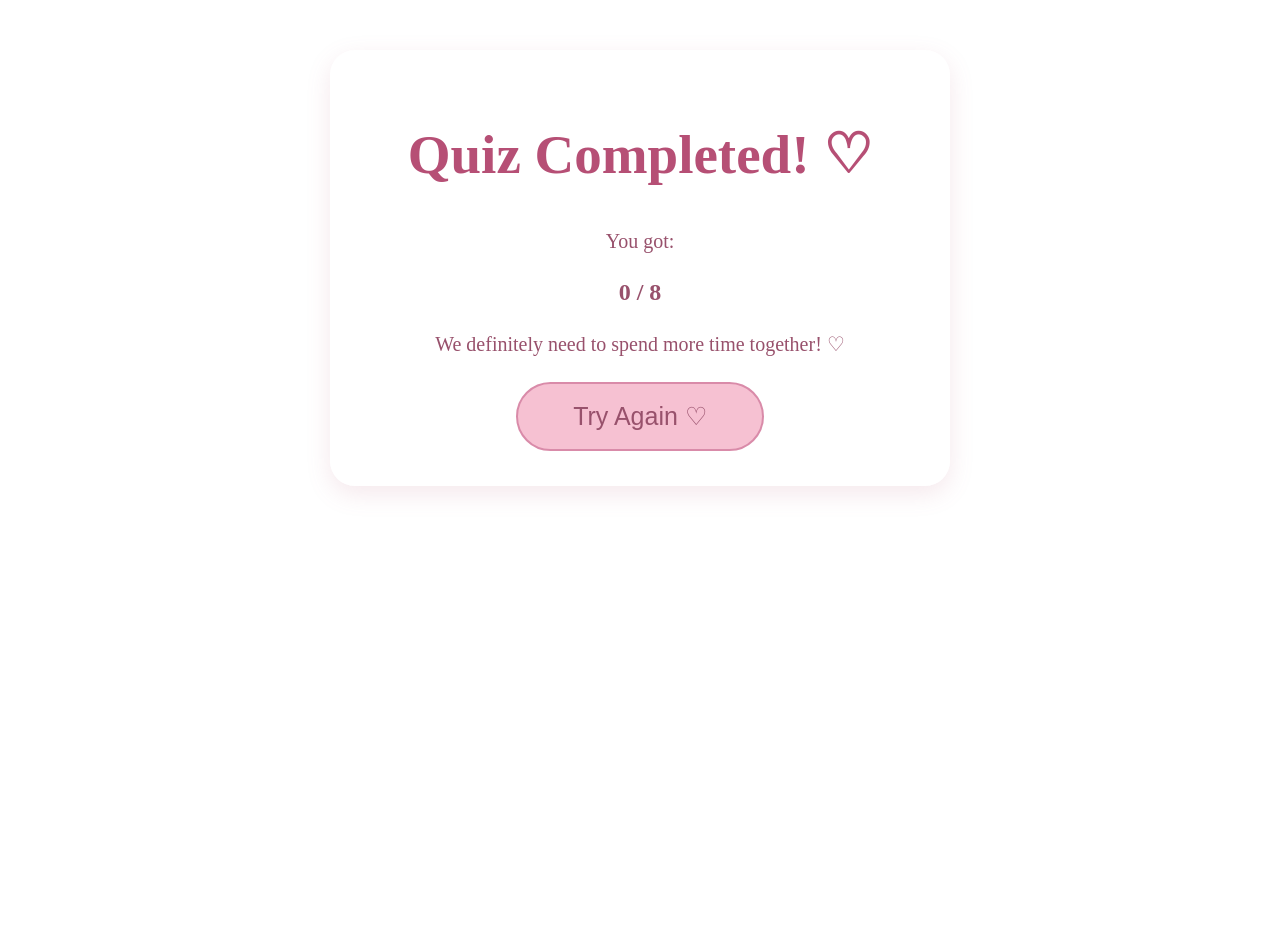
==== result.html @ 207c9f52 "Add files via upload" ====
<!DOCTYPE html>
<html lang="en">
<head>
    <meta charset="UTF-8">
    <meta name="viewport" content="width=device-width, initial-scale=1.0">
    <title>Your Score ♡</title>
    <link rel="stylesheet" href="quix.css">
</head>

<body>

    <div class="question-card result-card">

        <h1>Quiz Completed! ♡</h1>

        <p>You got:</p>

        <h2 id="score">0 / 8</h2>

        <p id="message"></p>

        <button onclick="location.href='love.html'">
            Try Again ♡
        </button>

    </div>

    <script>
        const params = new URLSearchParams(window.location.search);
        const finalScore = Number(params.get("score")) || 0;

        document.getElementById("score").textContent = finalScore + " / 8";

        let message = "";

        if (finalScore === 8) {
            message = "OMG! You know me perfectly! ♡";
        } else if (finalScore >= 6) {
            message = "You know me pretty well! ♡";
        } else if (finalScore >= 4) {
            message = "Not bad! But you still have things to learn about me!";
        } else {
            message = "We definitely need to spend more time together! ♡";
        }

        document.getElementById("message").textContent = message;
    </script>

</body>
</html>
---- quix.css ----
body {
    background-image: url("welcome.png");
    background-size: cover;
    background-position: center;
    background-repeat: no-repeat;
    min-height: 100vh;
    margin: 0;
}
.welcome {
    min-height: 100vh;
    display: flex;
    flex-direction: column;
    align-items: center;
    justify-content: flex-start;
    padding-top: 0;
}
h1 {
    color: #b64f75;
    font-size: 55px;
    font-family: Georgia, serif;
}
p {
    color: #985d70;
    font-size: 22px;
    line-height: 1.8;
}
button {
    background-color: #f6c1d2;
    color: #98516c;

    border: 2px solid #d98ba9;
    border-radius: 50px;

    padding: 18px 55px;
    font-size: 25px;

    cursor: pointer;
}
.curved-heading {
    width: 95%;
    max-width: 1100px;
    height: auto;
    overflow: visible;
    margin: 20px auto;
}
.curved-heading text {
    fill: #c34f7a;
    font-family: Georgia, serif;
    font-size: 57px;
    font-weight: bold;
}
.curved-heading {
    margin-bottom: -100px;
}
.welcome p {
    margin-top: 0;
    position: relative;
}
.hidden {
    display: none;
}
.question-card {
    background: rgba(255, 255, 255, 0.85);
    width: 80%;
    max-width: 550px;
    margin: 50px auto;
    padding: 35px;
    border-radius: 25px;
    text-align: center;
    box-shadow: 0 8px 25px rgba(190, 100, 130, 0.15);
}

.question-number {
    color: #c36b8c;
    letter-spacing: 3px;
    font-size: 13px;
}

.question-card h2 {
    color: #98516c;
    font-family: Georgia, serif;
}

.question-card p {
    color: #98516c;
    font-size: 20px;
}

.options {
    display: grid;
    grid-template-columns: 1fr 1fr;
    gap: 15px;
}

.option {
    background: #fff0f5;
    border: 2px solid #e8b2c5;
    border-radius: 15px;
    padding: 15px;
    color: #98516c;
    font-size: 17px;
    cursor: pointer;
}

.option:hover {
    background: #f6c1d2;
    transform: scale(1.04);
}
.next-button {
    display: none;
    margin: 25px auto 0;
    background: #e9a9c0;
    color: white;
    border: none;
    border-radius: 30px;
    padding: 13px 30px;
    font-size: 17px;
    cursor: pointer;
}

.next-button:hover {
    background: #d98ba9;
}

.option:disabled {
    opacity: 0.7;
    cursor: not-allowed;
}
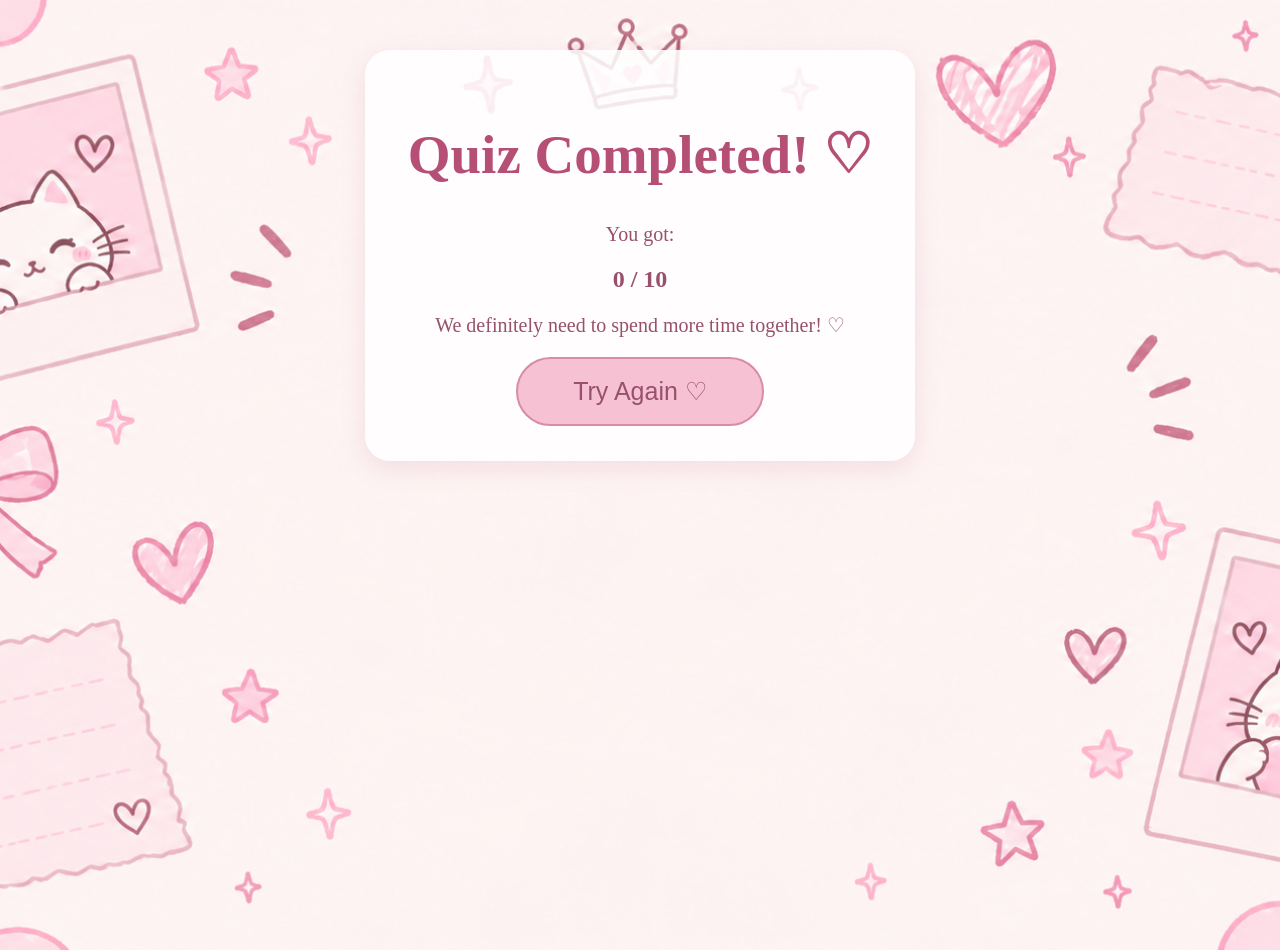
==== commit 608b792c: "Add files via upload" ====
--- a/result.html
+++ b/result.html
@@ -15,7 +15,7 @@
 
         <p>You got:</p>
 
-        <h2 id="score">0 / 8</h2>
+        <h2 id="score">0 / 10</h2>
 
         <p id="message"></p>
 
@@ -29,20 +29,19 @@
         const params = new URLSearchParams(window.location.search);
         const finalScore = Number(params.get("score")) || 0;
 
-        document.getElementById("score").textContent = finalScore + " / 8";
+        document.getElementById("score").textContent = finalScore + " / 10";
 
         let message = "";
 
-        if (finalScore === 8) {
-            message = "OMG! You know me perfectly! ♡";
-        } else if (finalScore >= 6) {
-            message = "You know me pretty well! ♡";
-        } else if (finalScore >= 4) {
-            message = "Not bad! But you still have things to learn about me!";
-        } else {
-            message = "We definitely need to spend more time together! ♡";
-        }
-
+        if (finalScore === 10) {
+    message = "OMG! You know me perfectly! ♡";
+} else if (finalScore >= 8) {
+    message = "You know me pretty well! ♡";
+} else if (finalScore >= 5) {
+    message = "Not bad! But you still have things to learn about me!";
+} else {
+    message = "We definitely need to spend more time together! ♡";
+}
         document.getElementById("message").textContent = message;
     </script>
 
--- a/quix.css
+++ b/quix.css
@@ -1,3 +1,7 @@
+* {
+    box-sizing: border-box;
+}
+
 body {
     background-image: url("welcome.png");
     background-size: cover;
@@ -5,60 +9,65 @@
     background-repeat: no-repeat;
     min-height: 100vh;
     margin: 0;
-}
+    font-family: Georgia, serif;
+}
+
+
+/* WELCOME PAGE */
+
 .welcome {
     min-height: 100vh;
+    min-height: 100svh;
     display: flex;
     flex-direction: column;
     align-items: center;
     justify-content: flex-start;
-    padding-top: 0;
-}
+    padding: 0 20px;
+}
+
 h1 {
     color: #b64f75;
     font-size: 55px;
     font-family: Georgia, serif;
 }
-p {
+
+.welcome p {
     color: #985d70;
     font-size: 22px;
     line-height: 1.8;
-}
+    text-align: center;
+    position: relative;
+    margin-top: 0;
+}
+
 button {
     background-color: #f6c1d2;
     color: #98516c;
-
     border: 2px solid #d98ba9;
     border-radius: 50px;
-
     padding: 18px 55px;
     font-size: 25px;
-
     cursor: pointer;
 }
+
 .curved-heading {
     width: 95%;
     max-width: 1100px;
     height: auto;
     overflow: visible;
-    margin: 20px auto;
-}
+    margin: 20px auto -100px;
+}
+
 .curved-heading text {
     fill: #c34f7a;
     font-family: Georgia, serif;
     font-size: 57px;
     font-weight: bold;
 }
-.curved-heading {
-    margin-bottom: -100px;
-}
-.welcome p {
-    margin-top: 0;
-    position: relative;
-}
-.hidden {
-    display: none;
-}
+
+
+/* QUESTION CARDS */
+
 .question-card {
     background: rgba(255, 255, 255, 0.85);
     width: 80%;
@@ -86,6 +95,9 @@
     font-size: 20px;
 }
 
+
+/* ANSWER OPTIONS */
+
 .options {
     display: grid;
     grid-template-columns: 1fr 1fr;
@@ -106,6 +118,15 @@
     background: #f6c1d2;
     transform: scale(1.04);
 }
+
+.option:disabled {
+    opacity: 0.7;
+    cursor: not-allowed;
+}
+
+
+/* NEXT QUESTION BUTTON */
+
 .next-button {
     display: none;
     margin: 25px auto 0;
@@ -122,7 +143,63 @@
     background: #d98ba9;
 }
 
-.option:disabled {
-    opacity: 0.7;
-    cursor: not-allowed;
-}
+.hidden {
+    display: none;
+}
+
+
+/* MOBILE RESPONSIVENESS */
+
+@media (max-width: 600px) {
+
+    .welcome {
+        padding: 0 15px;
+        justify-content: center;
+    }
+
+    .curved-heading {
+        width: 100%;
+        margin: 0 auto -25px;
+    }
+
+    .welcome p {
+        font-size: 17px;
+        line-height: 1.6;
+        margin: 10px 0 25px;
+    }
+
+    .welcome button {
+        font-size: 19px;
+        padding: 14px 35px;
+    }
+
+    .question-card {
+        width: 92%;
+        margin: 25px auto;
+        padding: 22px 16px;
+    }
+
+    .question-card h2 {
+        font-size: 23px;
+    }
+
+    .question-card p {
+        font-size: 17px;
+        line-height: 1.5;
+    }
+
+    .options {
+        grid-template-columns: 1fr;
+        gap: 12px;
+    }
+
+    .option {
+        font-size: 16px;
+        padding: 14px 10px;
+    }
+
+    .next-button {
+        font-size: 16px;
+        padding: 12px 25px;
+    }
+}
